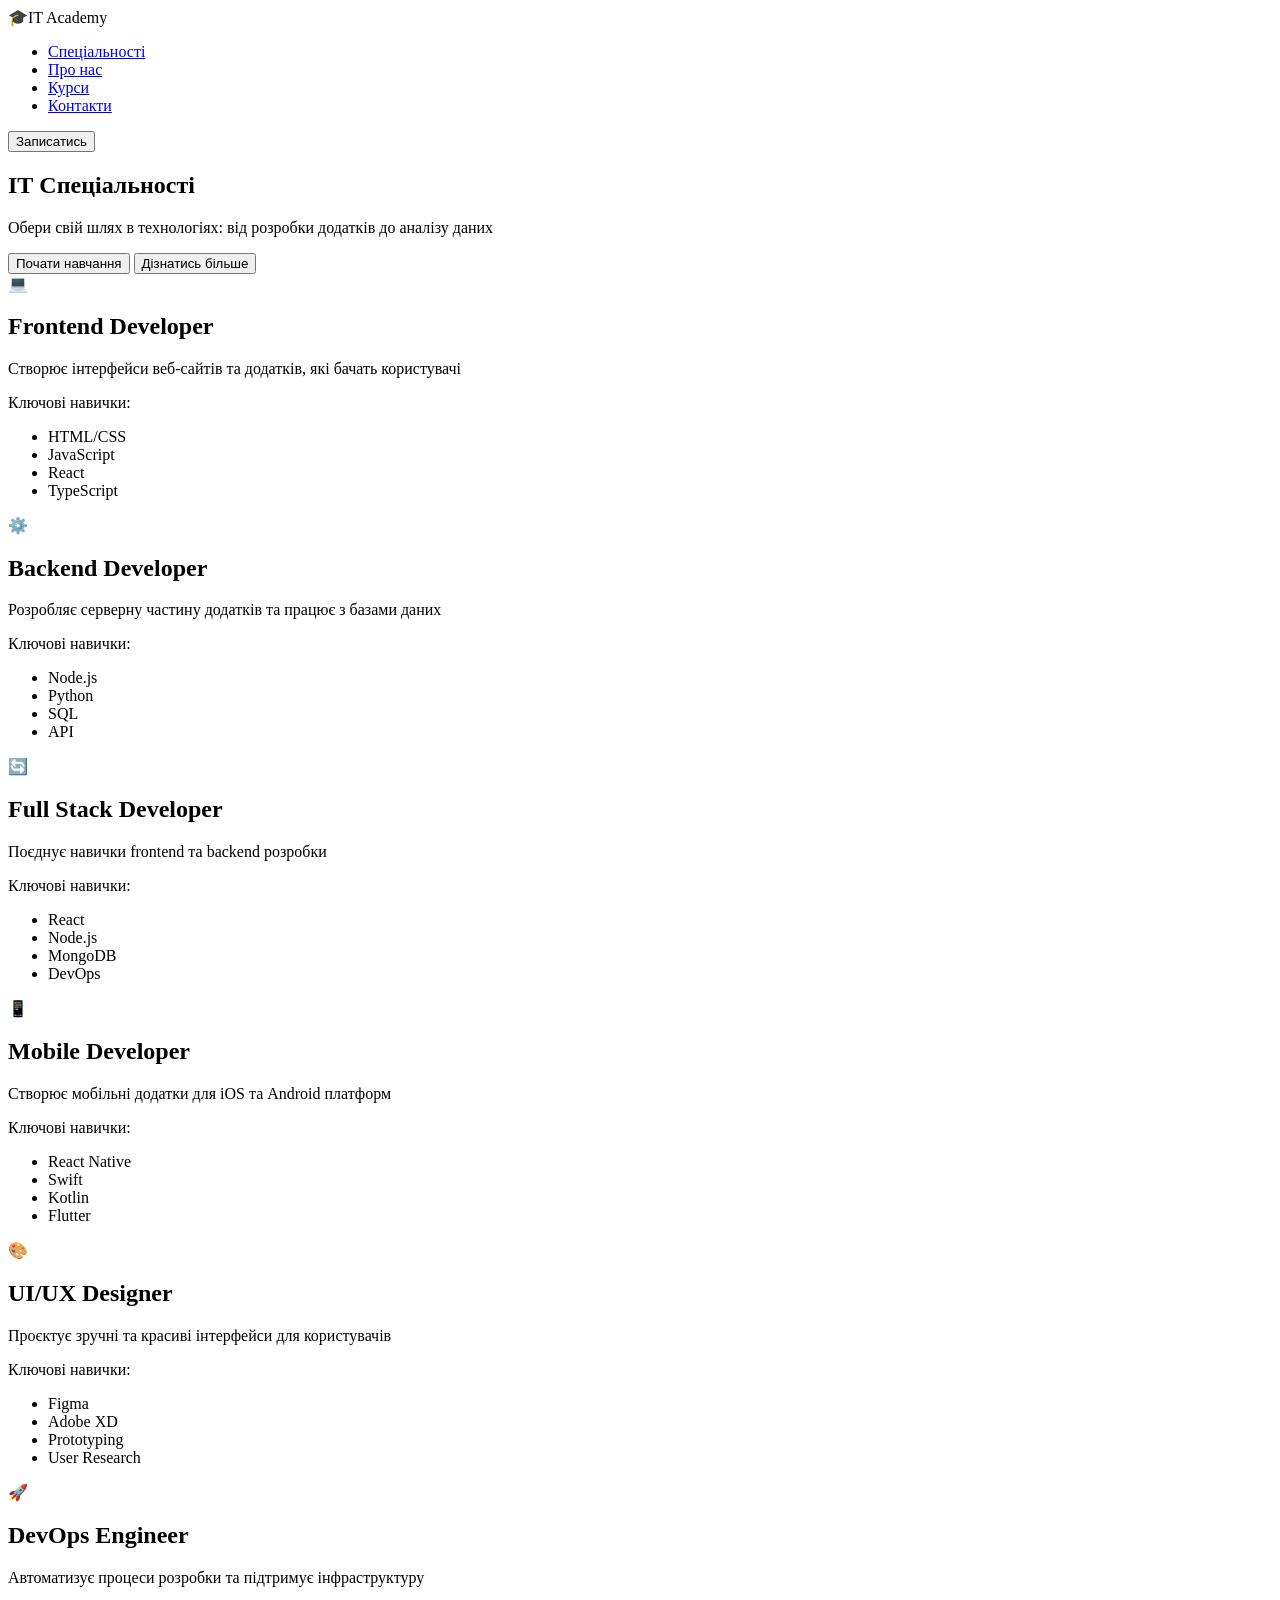
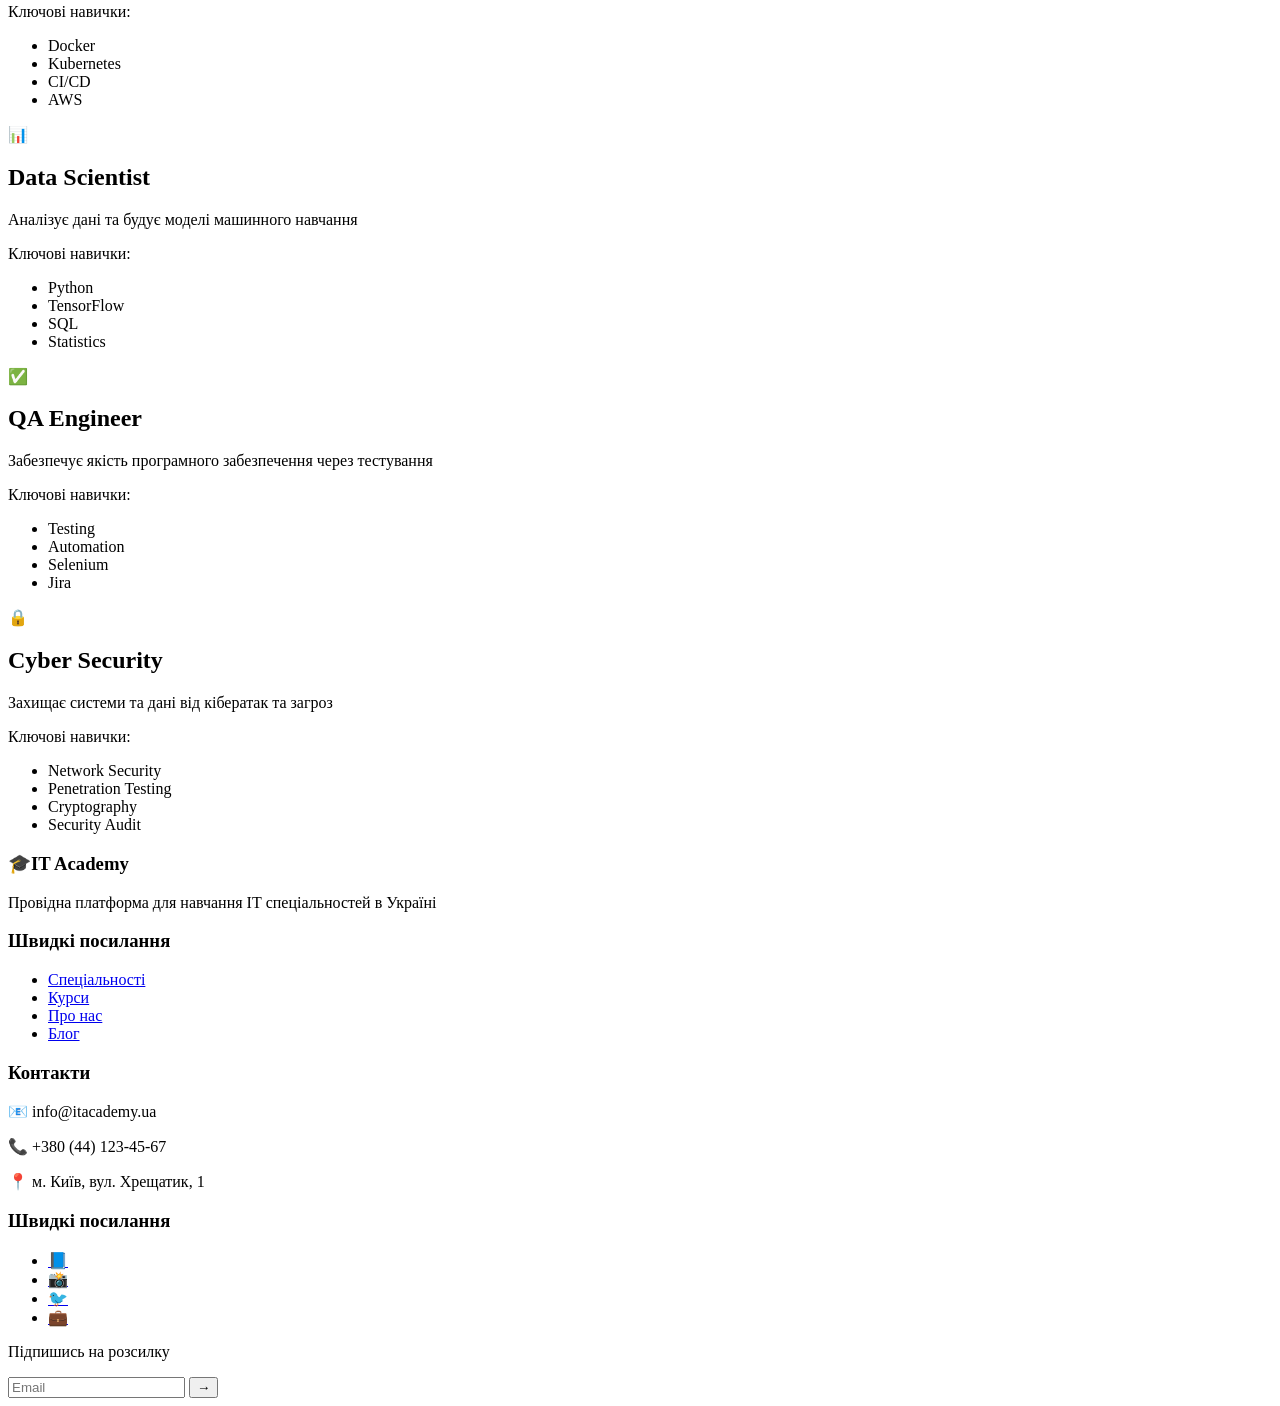
==== lesson9/index.html @ 613e6f22 "Add files via upload" ====
<!DOCTYPE html>
<html lang="en">
<head>
    <link rel="stylesheet" type="text/css" href="style/style.css">
    <meta charset="UTF-8">
    <title>Title</title>
</head>
<body>
<header class="header">
    <div class="wrapper header-grid">
        <div class="logo"><span>🎓</span>IT Academy</div>
    </div>
    <nav>
        <ul>
            <li><a href="#">Спеціальності</a></li>
            <li><a href="#">Про нас</a></li>
            <li><a href="#">Курси</a></li>
            <li><a href="#">Контакти</a></li>
        </ul>
    </nav>
    <button class="header-btn">Записатись</button>
</header>
<main>
    <section class="start-studying">
        <div class="wrapper start-studying-grid">
            <h1>ІТ Спеціальності</h1>
            <p>Обери свій шлях в технологіях: від розробки додатків до аналізу даних</p>
            <div class="start-studying-btn">
                <button class="btn btn-start">Почати навчання</button>
                <button class="btn btn-more">Дізнатись більше</button>
            </div>
        </div>
    </section>
    <section class="cards-section">
        <div class="wrapper">
            <div class="cards-grid">
                <article class="card">
                    <div class="card-icon">💻</div>
                    <h2>Frontend Developer</h2>
                    <p>Створює інтерфейси веб-сайтів та додатків, які бачать користувачі</p>
                    <div class="skills">
                        <span>Ключові навички:</span>
                        <ul class="tags">
                            <li>HTML/CSS</li>
                            <li>JavaScript</li>
                            <li>React</li>
                            <li>TypeScript</li>
                        </ul>
                    </div>
                </article>
                <article class="card">
                    <div class="card-icon">⚙️</div>
                    <h2>Backend Developer</h2>
                    <p>Розробляє серверну частину додатків та працює з базами даних</p>
                    <div class="skills">
                        <span>Ключові навички:</span>
                        <ul class="tags">
                            <li>Node.js</li>
                            <li>Python</li>
                            <li>SQL</li>
                            <li>API</li>
                        </ul>
                    </div>
                </article>
                <article class="card">
                    <div class="card-icon">🔄</div>
                    <h2>Full Stack Developer</h2>
                    <p>Поєднує навички frontend та backend розробки</p>
                    <div class="skills">
                        <span>Ключові навички:</span>
                        <ul class="tags">
                            <li>React</li>
                            <li>Node.js</li>
                            <li>MongoDB</li>
                            <li>DevOps</li>
                        </ul>
                    </div>
                </article>
                <article class="card">
                    <div class="card-icon">📱</div>
                    <h2>Mobile Developer</h2>
                    <p>Створює мобільні додатки для iOS та Android платформ</p>
                    <div class="skills">
                        <span>Ключові навички:</span>
                        <ul class="tags">
                            <li>React Native</li>
                            <li>Swift</li>
                            <li>Kotlin</li>
                            <li>Flutter</li>
                        </ul>
                    </div>
                </article>
                <article class="card">
                    <div class="card-icon">🎨</div>
                    <h2>UI/UX Designer</h2>
                    <p>Проєктує зручні та красиві інтерфейси для користувачів</p>
                    <div class="skills">
                        <span>Ключові навички:</span>
                        <ul class="tags">
                            <li>Figma</li>
                            <li>Adobe XD</li>
                            <li>Prototyping</li>
                            <li>User Research</li>
                        </ul>
                    </div>
                </article>
                <article class="card">
                    <div class="card-icon">🚀</div>
                    <h2>DevOps Engineer</h2>
                    <p>Автоматизує процеси розробки та підтримує інфраструктуру</p>
                    <div class="skills">
                        <span>Ключові навички:</span>
                        <ul class="tags">
                            <li>Docker</li>
                            <li>Kubernetes</li>
                            <li>CI/CD</li>
                            <li>AWS</li>
                        </ul>
                    </div>
                </article>
                <article class="card">
                    <div class="card-icon">📊</div>
                    <h2>Data Scientist</h2>
                    <p>Аналізує дані та будує моделі машинного навчання</p>
                    <div class="skills">
                        <span>Ключові навички:</span>
                        <ul class="tags">
                            <li>Python</li>
                            <li>TensorFlow</li>
                            <li>SQL</li>
                            <li>Statistics</li>
                        </ul>
                    </div>
                </article>
                <article class="card">
                    <div class="card-icon">✅</div>
                    <h2>QA Engineer</h2>
                    <p>Забезпечує якість програмного забезпечення через тестування</p>
                    <div class="skills">
                        <span>Ключові навички:</span>
                        <ul class="tags">
                            <li>Testing</li>
                            <li>Automation</li>
                            <li>Selenium</li>
                            <li>Jira</li>
                        </ul>
                    </div>
                </article>
                <article class="card">
                    <div class="card-icon">🔒</div>
                    <h2>Cyber Security</h2>
                    <p>Захищає системи та дані від кібератак та загроз</p>
                    <div class="skills">
                        <span>Ключові навички:</span>
                        <ul class="tags">
                            <li>Network Security</li>
                            <li>Penetration Testing</li>
                            <li>Cryptography</li>
                            <li>Security Audit</li>
                        </ul>
                    </div>
                </article>
            </div>
        </div>
    </section>
</main>
<footer class="footer">
    <div class="wrapper footer-grid">
        <div class="footer-column">
            <h3><span>🎓</span>IT Academy</h3>
            <p>Провідна платформа для навчання ІТ спеціальностей в Україні</p>
        </div>
        <div class="footer-column">
            <h3>Швидкі посилання</h3>
            <ul>
                <li><a href="#">Спеціальності</a></li>
                <li><a href="#">Курси</a></li>
                <li><a href="#">Про нас</a></li>
                <li><a href="#">Блог</a></li>
            </ul>
        </div>
        <div class="footer-column">
            <h3>Контакти</h3>
            <p>📧 info@itacademy.ua</p>
            <p>📞 +380 (44) 123-45-67</p>
            <p>📍 м. Київ, вул. Хрещатик, 1</p>
        </div>
        <div class="footer-column">
            <h3>Швидкі посилання</h3>
            <ul class="social">
                <li><a href="#">📘</a></li>
                <li><a href="#">📸</a></li>
                <li><a href="#">🐦</a></li>
                <li><a href="#">💼</a></li>
            </ul>
        </div>
        <p class="subscribe-title">Підпишись на розсилку</p>
        <div class="subscribe-grid">
            <input type="email" placeholder="Email">
            <button>→</button>
        </div>
    </div>
</footer>
</body>
</html>
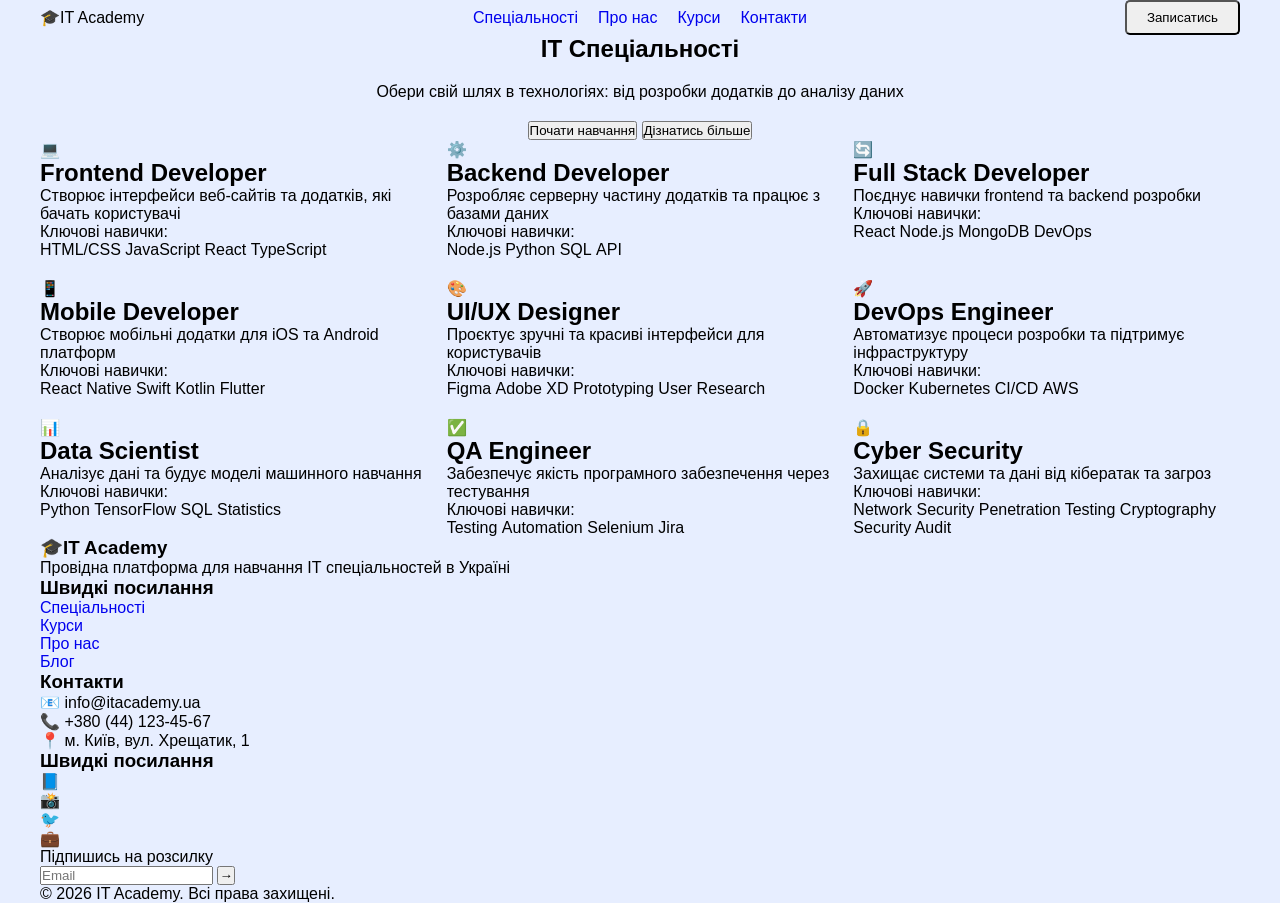
==== commit 6c94e041: "Add files via upload" ====
--- a/lesson9/index.html
+++ b/lesson9/index.html
@@ -9,16 +9,16 @@
 <header class="header">
     <div class="wrapper header-grid">
         <div class="logo"><span>🎓</span>IT Academy</div>
+        <nav>
+            <ul>
+                <li><a href="#">Спеціальності</a></li>
+                <li><a href="#">Про нас</a></li>
+                <li><a href="#">Курси</a></li>
+                <li><a href="#">Контакти</a></li>
+            </ul>
+        </nav>
+        <button class="header-btn">Записатись</button>
     </div>
-    <nav>
-        <ul>
-            <li><a href="#">Спеціальності</a></li>
-            <li><a href="#">Про нас</a></li>
-            <li><a href="#">Курси</a></li>
-            <li><a href="#">Контакти</a></li>
-        </ul>
-    </nav>
-    <button class="header-btn">Записатись</button>
 </header>
 <main>
     <section class="start-studying">
@@ -164,41 +164,46 @@
         </div>
     </section>
 </main>
-<footer class="footer">
-    <div class="wrapper footer-grid">
-        <div class="footer-column">
-            <h3><span>🎓</span>IT Academy</h3>
-            <p>Провідна платформа для навчання ІТ спеціальностей в Україні</p>
+<footer class="wrapper footer">
+    <div class="footer-top">
+        <div class="footer-grid">
+            <div class="footer-column">
+                <h3><span>🎓</span>IT Academy</h3>
+                <p>Провідна платформа для навчання ІТ спеціальностей в Україні</p>
+            </div>
+            <div class="footer-column">
+                <h3>Швидкі посилання</h3>
+                <ul>
+                    <li><a href="#">Спеціальності</a></li>
+                    <li><a href="#">Курси</a></li>
+                    <li><a href="#">Про нас</a></li>
+                    <li><a href="#">Блог</a></li>
+                </ul>
+            </div>
+            <div class="footer-column">
+                <h3>Контакти</h3>
+                <p>📧 info@itacademy.ua</p>
+                <p>📞 +380 (44) 123-45-67</p>
+                <p>📍 м. Київ, вул. Хрещатик, 1</p>
+            </div>
+            <div class="footer-column">
+                <h3>Швидкі посилання</h3>
+                <ul class="social">
+                    <li><a href="#">📘</a></li>
+                    <li><a href="#">📸</a></li>
+                    <li><a href="#">🐦</a></li>
+                    <li><a href="#">💼</a></li>
+                </ul>
+            </div>
+            <p class="subscribe-title">Підпишись на розсилку</p>
+            <div class="subscribe-grid">
+                <input type="email" placeholder="Email">
+                <button>→</button>
+            </div>
         </div>
-        <div class="footer-column">
-            <h3>Швидкі посилання</h3>
-            <ul>
-                <li><a href="#">Спеціальності</a></li>
-                <li><a href="#">Курси</a></li>
-                <li><a href="#">Про нас</a></li>
-                <li><a href="#">Блог</a></li>
-            </ul>
-        </div>
-        <div class="footer-column">
-            <h3>Контакти</h3>
-            <p>📧 info@itacademy.ua</p>
-            <p>📞 +380 (44) 123-45-67</p>
-            <p>📍 м. Київ, вул. Хрещатик, 1</p>
-        </div>
-        <div class="footer-column">
-            <h3>Швидкі посилання</h3>
-            <ul class="social">
-                <li><a href="#">📘</a></li>
-                <li><a href="#">📸</a></li>
-                <li><a href="#">🐦</a></li>
-                <li><a href="#">💼</a></li>
-            </ul>
-        </div>
-        <p class="subscribe-title">Підпишись на розсилку</p>
-        <div class="subscribe-grid">
-            <input type="email" placeholder="Email">
-            <button>→</button>
-        </div>
+    </div>
+    <div class="footer-bottom">
+        <p &copy;>© 2026 IT Academy. Всі права захищені.</p>
     </div>
 </footer>
 </body>
--- a/lesson9/style/style.css
+++ b/lesson9/style/style.css
@@ -0,0 +1,57 @@
+*{
+    margin: 0;
+    padding: 0;
+    box-sizing: border-box;
+    text-decoration: none;
+    list-style: none;
+    font-family: "Segoe UI", Tahoma, Geneva, Verdana, sans-serif;
+}
+
+body{
+    background-color: #e7eeff;
+}
+
+.wrapper{
+    width: 1200px;
+    margin: 0 auto;
+}
+
+.header-grid{
+    display: grid;
+    grid-template-columns: 1fr 1fr 1fr;
+    align-items: center;
+    column-gap: 20px;
+}
+
+header nav ul{
+    display: grid;
+    grid-auto-flow: column;
+    justify-content: center;
+    column-gap: 20px;
+}
+
+.header-btn{
+    justify-self: end;
+    padding: 8px 20px;
+    border-radius: 5px;
+}
+
+.start-studying-grid{
+    display: grid;
+    place-items: center center;
+    row-gap: 20px;
+}
+
+.cards-grid{
+    display: grid;
+    grid-template-columns: repeat(3, 1fr);
+    gap: 20px;
+}
+
+.tags li{
+    display: inline-grid;
+}
+
+.footer-grid{
+    
+}
